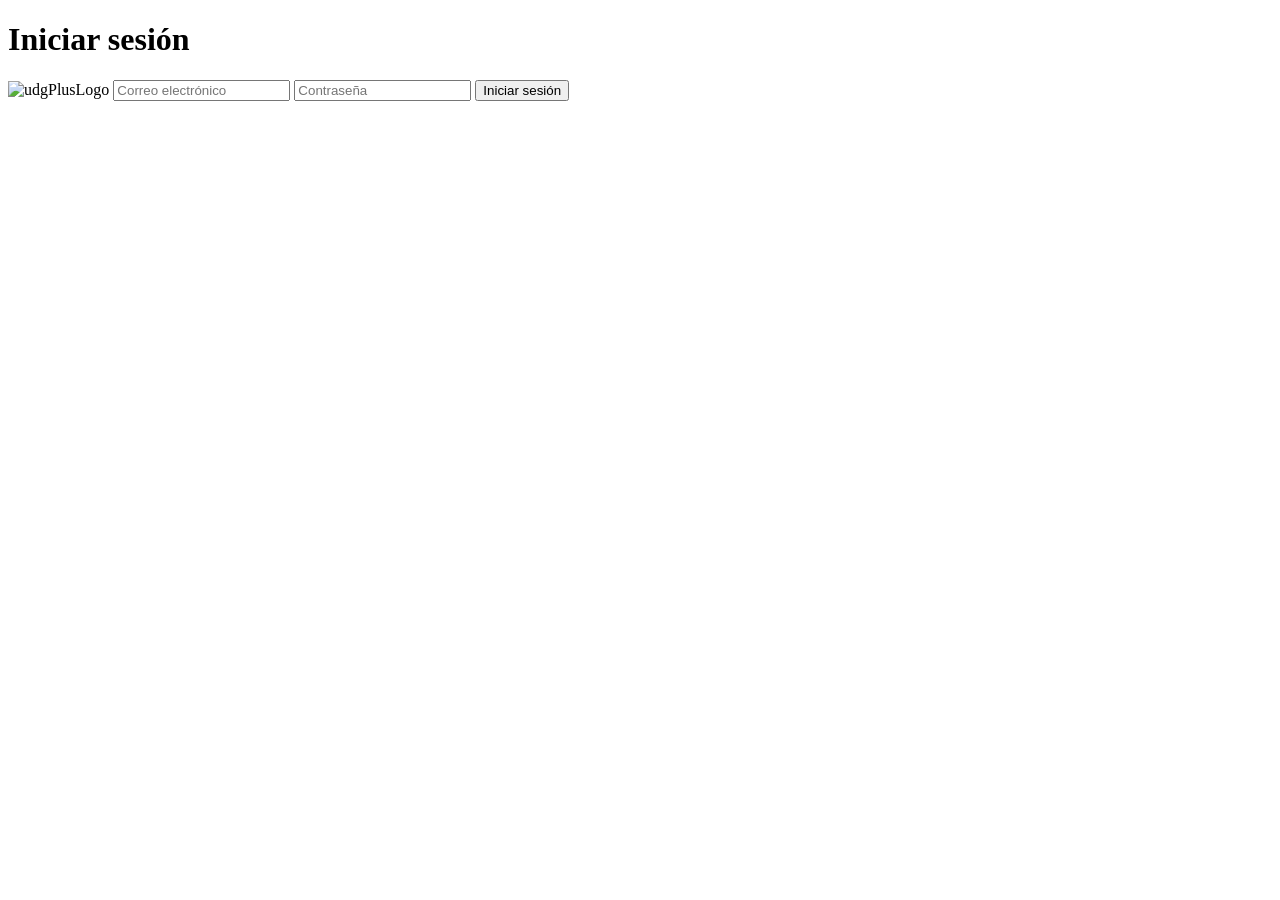
==== frontend/index.html @ 674bc553 "Login funciona Login funciona y la cuenta de admin que se me proporciono direcciona al archivo admin" ====
<!doctype html>
<html lang="en">
  <head>
    <meta charset="UTF-8" />
    <meta name="viewport" content="width=device-width, initial-scale=1" />
    <title>Udg</title>
    <link href="css/style.css" rel="stylesheet" />
  </head>
  <body>
    <div class="login-card">
      <form id="loginForm">
        <h1>Iniciar sesión</h1>
        <img
          src="assets/images/udgPlusLogInLogo.jpg"
          alt="udgPlusLogo"
          class="udg-logo"
        />
        <label for="user"></label>
        <input
          type="text"
          name="user"
          id="user"
          placeholder="Correo electrónico"
          required
        />

        <label for="password"></label>
        <input
          type="password"
          name="password"
          id="password"
          placeholder="Contraseña"
          required
        />

        <button type="submit">Iniciar sesión</button>
        <p id="errorMsg"></p>
      </form>
    </div>
    <script>
      const API_URL = "http://127.0.0.1:8000"; // cámbialo cuando despliegues

      const form = document.getElementById("loginForm");
      const errorMsg = document.getElementById("errorMsg");

      form.addEventListener("submit", async (e) => {
        e.preventDefault();
        errorMsg.style.display = "none";

        const email = document.getElementById("user").value;
        const password = document.getElementById("password").value;

        // OAuth2PasswordRequestForm exige form-urlencoded con 'username' y 'password'
        const body = new URLSearchParams();
        body.append("username", email);
        body.append("password", password);

        try {
          const res = await fetch(`${API_URL}/token`, {
            method: "POST",
            headers: { "Content-Type": "application/x-www-form-urlencoded" },
            body: body.toString(),
          });

          if (!res.ok) {
            const err = await res.json().catch(() => ({}));
            throw new Error(err.detail || "Credenciales incorrectas");
          }

          const data = await res.json();
          // data = { access_token: "...", token_type: "bearer" }
          localStorage.setItem("token", data.access_token);

          // Opcional: obtener perfil para saber si es admin o no
          const perfilRes = await fetch(`${API_URL}/perfil`, {
            headers: { Authorization: `Bearer ${data.access_token}` },
          });
          const perfil = await perfilRes.json();
          localStorage.setItem("departamento", perfil.departamento_tag);

          // Redirigir según rol
          if (perfil.departamento_tag === "admin") {
            window.location.href = "adminDashboard.html";
          } else {
            window.location.href = "dashboard.html";
          }
        } catch (err) {
          errorMsg.textContent = err.message;
          errorMsg.style.display = "block";
        }
      });
    </script>
  </body>
</html>
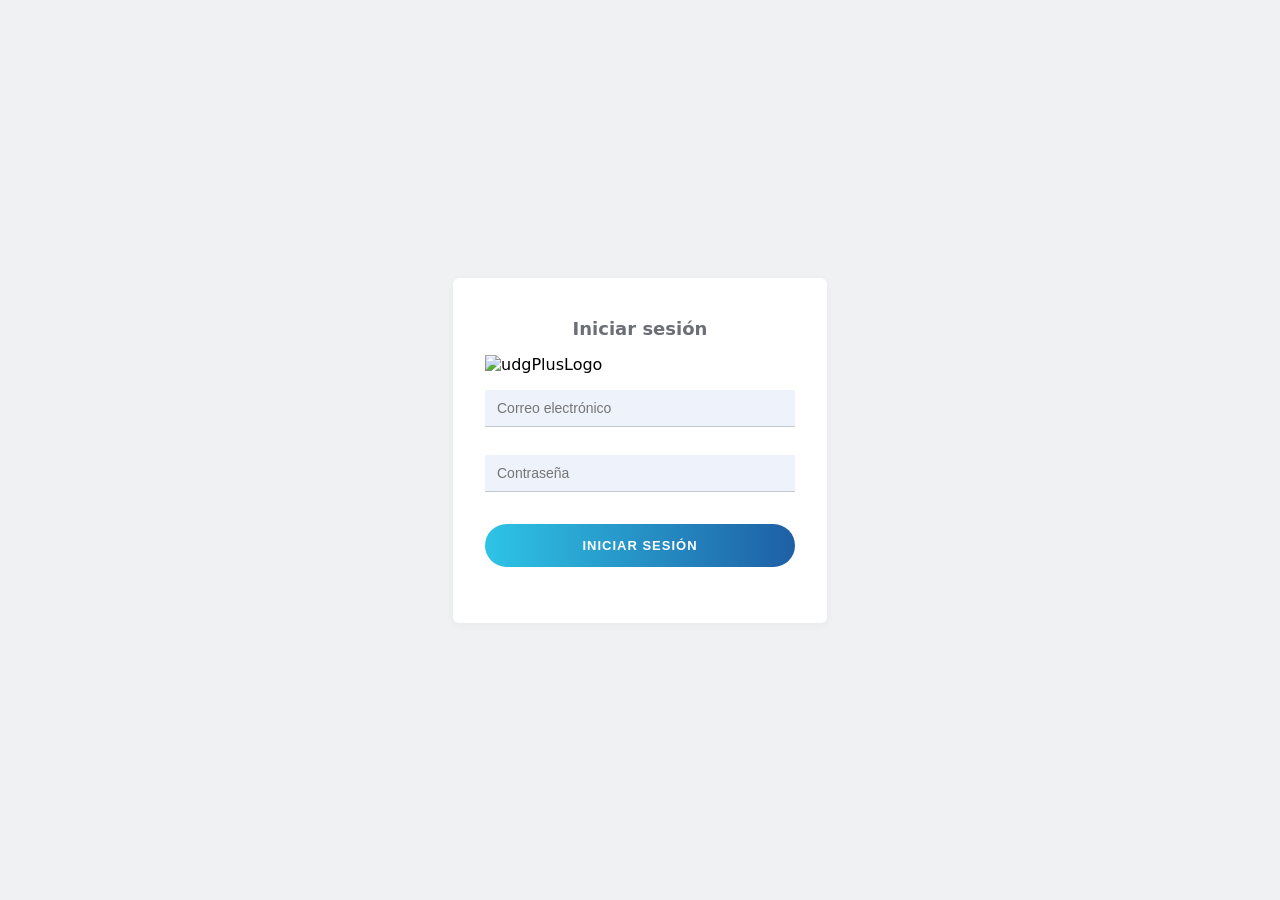
==== commit 91fe4d55: "Se actualiza y mejora el css Si bien el previo CSS funcionaba, problemas claros se presentaron al tr" ====
--- a/frontend/index.html
+++ b/frontend/index.html
@@ -6,7 +6,7 @@
     <title>Udg</title>
     <link href="css/style.css" rel="stylesheet" />
   </head>
-  <body>
+  <body class="page-index">
     <div class="login-card">
       <form id="loginForm">
         <h1>Iniciar sesión</h1>
--- a/frontend/css/style.css
+++ b/frontend/css/style.css
@@ -0,0 +1,80 @@
+/* ─── Globals (compartidos entre páginas) ─────────────────── */
+
+/* aquí irán cosas como .btn, .site-header, etc. cuando las necesites */
+
+/* ─── page-index ──────────────────────────────────────────── */
+
+.page-index {
+  background: #f0f1f3;
+  font-family:
+    system-ui,
+    -apple-system,
+    sans-serif;
+  margin: 0;
+  min-height: 100vh;
+  display: flex;
+  align-items: center;
+  justify-content: center;
+}
+
+.page-index .login-card {
+  background: white;
+  border-radius: 6px;
+  box-shadow: 0 2px 8px rgba(0, 0, 0, 0.04);
+  padding: 2.5rem 2rem;
+  width: 100%;
+  max-width: 310px;
+}
+
+.page-index .udg-logo {
+  display: block;
+  margin: 1rem auto 1rem;
+}
+
+.page-index .login-card h1 {
+  text-align: center;
+  font-size: 18px;
+  font-weight: bold;
+  color: #6b6e75;
+  margin: 0 0 1rem;
+}
+
+.page-index .login-card label {
+  display: block;
+  font-size: 12px;
+  color: #6b6e75;
+  margin-bottom: 4px;
+}
+
+.page-index .login-card input {
+  width: 100%;
+  box-sizing: border-box;
+  border: none;
+  border-bottom: 1px solid #c5c8ce;
+  background: #eef2fb;
+  padding: 10px 12px;
+  font-size: 14px;
+  color: #333;
+  outline: none;
+  margin-bottom: 1.5rem;
+  transition: border-color 0.3s;
+}
+
+.page-index .login-card input:focus {
+  border-bottom-color: #1e3a8a;
+}
+
+.page-index .login-card button {
+  width: 100%;
+  padding: 14px;
+  background: linear-gradient(to right, #2ec4e6, #1e5fa5);
+  color: white;
+  border: none;
+  border-radius: 30px;
+  font-size: 13px;
+  font-weight: 600;
+  letter-spacing: 1px;
+  cursor: pointer;
+  text-transform: uppercase;
+  margin-top: 0.5rem;
+}
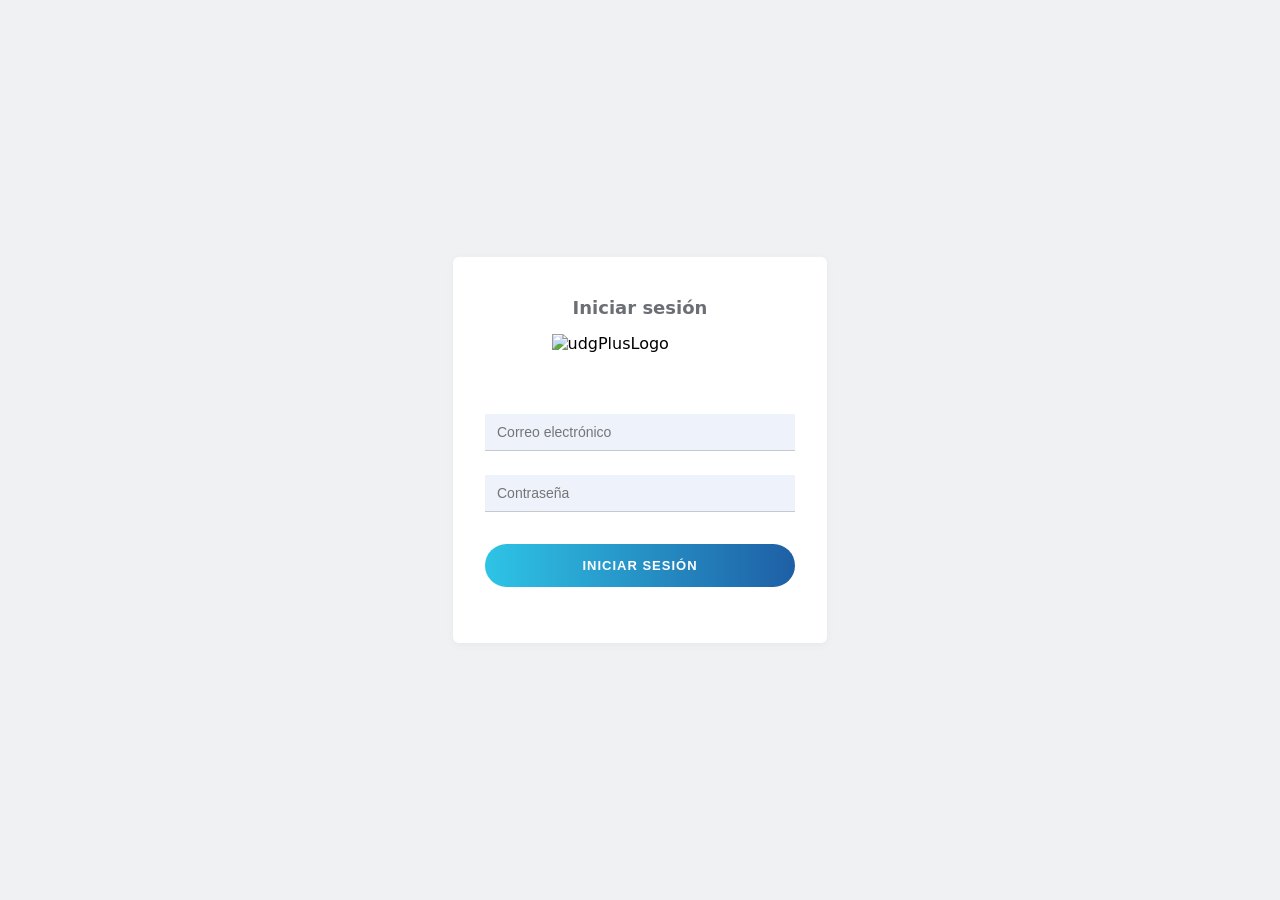
==== commit ba726927: "Frontend: metadatos, validacion de formato en fCrear y fix de autofill - Las tres paginas tienen fav" ====
--- a/frontend/index.html
+++ b/frontend/index.html
@@ -1,94 +1,51 @@
 <!doctype html>
-<html lang="en">
+<html lang="es">
   <head>
     <meta charset="UTF-8" />
     <meta name="viewport" content="width=device-width, initial-scale=1" />
+    <meta
+      name="description"
+      content="Inicio de sesión en la plataforma de formularios de la Universidad de Guadalajara."
+    />
     <title>Udg</title>
-    <link href="css/style.css" rel="stylesheet" />
+    <link rel="icon" href="assets/images/udgPlusLogInLogo.jpg" />
+    <link rel="stylesheet" href="css/style.css" />
   </head>
   <body class="page-index">
-    <div class="login-card">
-      <form id="loginForm">
-        <h1>Iniciar sesión</h1>
-        <img
-          src="assets/images/udgPlusLogInLogo.jpg"
-          alt="udgPlusLogo"
-          class="udg-logo"
-        />
-        <label for="user"></label>
-        <input
-          type="text"
-          name="user"
-          id="user"
-          placeholder="Correo electrónico"
-          required
-        />
+    <main>
+      <div class="login-card">
+        <form id="loginForm">
+          <h1>Iniciar sesión</h1>
+          <img
+            src="assets/images/udgPlusLogInLogo.jpg"
+            alt="udgPlusLogo"
+            class="udg-logo"
+            width="177"
+            height="64"
+          />
+          <label for="user" class="sr-only">Correo electrónico</label>
+          <input
+            type="email"
+            name="user"
+            id="user"
+            placeholder="Correo electrónico"
+            required
+          />
 
-        <label for="password"></label>
-        <input
-          type="password"
-          name="password"
-          id="password"
-          placeholder="Contraseña"
-          required
-        />
+          <label for="password" class="sr-only">Contraseña</label>
+          <input
+            type="password"
+            name="password"
+            id="password"
+            placeholder="Contraseña"
+            required
+          />
 
-        <button type="submit">Iniciar sesión</button>
-        <p id="errorMsg"></p>
-      </form>
-    </div>
-    <script>
-      const API_URL = "http://127.0.0.1:8000"; // cámbialo cuando despliegues
-
-      const form = document.getElementById("loginForm");
-      const errorMsg = document.getElementById("errorMsg");
-
-      form.addEventListener("submit", async (e) => {
-        e.preventDefault();
-        errorMsg.style.display = "none";
-
-        const email = document.getElementById("user").value;
-        const password = document.getElementById("password").value;
-
-        // OAuth2PasswordRequestForm exige form-urlencoded con 'username' y 'password'
-        const body = new URLSearchParams();
-        body.append("username", email);
-        body.append("password", password);
-
-        try {
-          const res = await fetch(`${API_URL}/token`, {
-            method: "POST",
-            headers: { "Content-Type": "application/x-www-form-urlencoded" },
-            body: body.toString(),
-          });
-
-          if (!res.ok) {
-            const err = await res.json().catch(() => ({}));
-            throw new Error(err.detail || "Credenciales incorrectas");
-          }
-
-          const data = await res.json();
-          // data = { access_token: "...", token_type: "bearer" }
-          localStorage.setItem("token", data.access_token);
-
-          // Opcional: obtener perfil para saber si es admin o no
-          const perfilRes = await fetch(`${API_URL}/perfil`, {
-            headers: { Authorization: `Bearer ${data.access_token}` },
-          });
-          const perfil = await perfilRes.json();
-          localStorage.setItem("departamento", perfil.departamento_tag);
-
-          // Redirigir según rol
-          if (perfil.departamento_tag === "admin") {
-            window.location.href = "adminDashboard.html";
-          } else {
-            window.location.href = "dashboard.html";
-          }
-        } catch (err) {
-          errorMsg.textContent = err.message;
-          errorMsg.style.display = "block";
-        }
-      });
-    </script>
+          <button type="submit">Iniciar sesión</button>
+          <p id="errorMsg"></p>
+        </form>
+      </div>
+      <script type="module" src="js/login.js"></script>
+    </main>
   </body>
 </html>
--- a/frontend/css/style.css
+++ b/frontend/css/style.css
@@ -1,6 +1,100 @@
 /* ─── Globals (compartidos entre páginas) ─────────────────── */
 
-/* aquí irán cosas como .btn, .site-header, etc. cuando las necesites */
+/* Botón mientras corre su acción: se ve y se siente inhabilitado. */
+button:disabled {
+  opacity: 0.6;
+  cursor: not-allowed;
+}
+
+/* Texto solo para lectores de pantalla: accesible pero invisible.
+   Lo usan las <label> del login para no romper el diseño con placeholder. */
+.sr-only {
+  position: absolute;
+  width: 1px;
+  height: 1px;
+  padding: 0;
+  margin: -1px;
+  overflow: hidden;
+  clip: rect(0, 0, 0, 0);
+  white-space: nowrap;
+  border: 0;
+}
+
+/* ─── Toasts (notify) ─────────────────────────────────────── */
+.toast-container {
+  position: fixed;
+  top: 1rem;
+  right: 1rem;
+  z-index: 1000;
+  display: flex;
+  flex-direction: column;
+  gap: 0.5rem;
+}
+.toast {
+  min-width: 220px;
+  max-width: 360px;
+  padding: 12px 16px;
+  border-radius: 6px;
+  color: #fff;
+  font-size: 14px;
+  box-shadow: 0 4px 14px rgba(0, 0, 0, 0.15);
+  opacity: 0;
+  transform: translateY(-8px);
+  transition:
+    opacity 0.25s ease,
+    transform 0.25s ease;
+}
+.toast.show {
+  opacity: 1;
+  transform: translateY(0);
+}
+.toast-ok {
+  background: #2e7d52;
+}
+.toast-error {
+  background: #c0392b;
+}
+
+/* ─── Diálogo de confirmación (confirmDialog) ─────────────── */
+.confirm-dialog {
+  border: none;
+  border-radius: 8px;
+  padding: 1.5rem;
+  width: 90%;
+  max-width: 360px;
+}
+.confirm-dialog::backdrop {
+  background: rgba(0, 0, 0, 0.5);
+}
+.confirm-msg {
+  margin: 0 0 1.25rem;
+  font-size: 15px;
+  color: #333;
+}
+.confirm-actions {
+  display: flex;
+  justify-content: flex-end;
+  gap: 0.5rem;
+}
+/* Doble clase para ganarle en especificidad a `.page-admin button`. */
+.confirm-actions .confirm-cancel,
+.confirm-actions .confirm-ok {
+  margin: 0;
+  padding: 10px 16px;
+  border: none;
+  border-radius: 6px;
+  font-size: 13px;
+  font-weight: 600;
+  cursor: pointer;
+}
+.confirm-actions .confirm-cancel {
+  background: #e3e5e9;
+  color: #333;
+}
+.confirm-actions .confirm-ok {
+  background: #c0392b;
+  color: #fff;
+}
 
 /* ─── page-index ──────────────────────────────────────────── */
 
@@ -78,3 +172,325 @@
   text-transform: uppercase;
   margin-top: 0.5rem;
 }
+
+/* ─── page-admin ──────────────────────────────────────────── */
+.page-admin {
+  background: #f0f1f3;
+  font-family:
+    system-ui,
+    -apple-system,
+    sans-serif;
+  margin: 0;
+  padding: 1.5rem;
+  color: #333;
+}
+.page-admin .admin-header {
+  display: flex;
+  justify-content: space-between;
+  align-items: center;
+  margin-bottom: 1rem;
+}
+.page-admin .admin-header .user-name {
+  font-weight: bold;
+  padding: 1rem;
+}
+
+.page-admin main {
+  display: flex;
+  align-items: flex-start;
+}
+
+.page-admin .card {
+  display: grid;
+  background: #fff;
+  border-radius: 6px;
+  box-shadow: 0 2px 8px rgba(0, 0, 0, 0.04);
+  padding: 1.5rem;
+  margin-right: 1rem;
+  max-width: 16%;
+}
+.page-admin .card h2 {
+  font-size: 15px;
+  color: #6b6e75;
+}
+.page-admin input,
+.page-admin select {
+  width: 100%;
+  box-sizing: border-box;
+  border: none;
+  border-bottom: 1px solid #c5c8ce;
+  background: #eef2fb;
+  padding: 10px 12px;
+  font-size: 14px;
+  margin-bottom: 1rem;
+  outline: none;
+}
+.page-admin button {
+  padding: 12px 18px;
+  margin-right: 8px;
+  background: linear-gradient(to right, #2ec4e6, #1e5fa5);
+  color: #fff;
+  border: none;
+  border-radius: 30px;
+  font-size: 13px;
+  font-weight: 600;
+  cursor: pointer;
+}
+.page-admin dialog {
+  border: none;
+  border-radius: 8px;
+  padding: 0;
+  width: 90%;
+  max-width: 520px;
+}
+.page-admin dialog::backdrop {
+  background: rgba(0, 0, 0, 0.5);
+}
+.page-admin .modal-box {
+  padding: 1.5rem;
+  max-height: 80vh;
+  overflow-y: auto;
+  position: relative;
+}
+.page-admin .modal-close {
+  position: absolute;
+  top: 8px;
+  right: 12px;
+  background: none;
+  border: none;
+  border-radius: 0;
+  color: #888;
+  font-size: 22px;
+  padding: 0;
+  cursor: pointer;
+}
+.page-admin .modal-item {
+  border-bottom: 1px solid #eee;
+  padding: 10px 0;
+  font-size: 13px;
+  line-height: 1.5;
+}
+.page-admin .modal-item a {
+  color: #1e5fa5;
+  word-break: break-all;
+}
+
+/* ─── Respuestas por departamento (tablas colapsables) ─── */
+.page-admin .resp-form {
+  display: flex;
+  align-items: center;
+  gap: 6px;
+  width: 100%;
+  margin: 1.25rem 0 0.25rem;
+  padding: 0;
+  background: none;
+  border: none;
+  border-radius: 0;
+  font-size: 14px;
+  font-weight: 600;
+  color: #1e5fa5;
+  text-align: left;
+  cursor: pointer;
+}
+.page-admin .resp-chevron {
+  display: inline-block;
+  font-size: 11px;
+  color: #888;
+  transition: transform 0.15s ease;
+}
+.page-admin .resp-block.is-open .resp-chevron {
+  transform: rotate(90deg);
+}
+.page-admin .resp-body {
+  display: none;
+}
+.page-admin .resp-block.is-open .resp-body {
+  display: block;
+}
+.page-admin .resp-toggle {
+  display: inline-flex;
+  align-items: center;
+  gap: 5px;
+  width: auto;
+  margin: 0;
+  font-size: 13px;
+  color: #555;
+  cursor: pointer;
+  white-space: nowrap;
+}
+.page-admin .resp-toggle input {
+  width: auto;
+  margin: 0;
+}
+.page-admin .resp-count {
+  color: #888;
+  font-weight: 400;
+}
+.page-admin .resp-empty {
+  font-size: 13px;
+  color: #888;
+  margin: 0.25rem 0 1rem;
+}
+.page-admin .resp-scroll {
+  width: max-content;
+  margin-bottom: 1rem;
+  border: 1px solid #e3e5e9;
+  border-radius: 4px;
+}
+.page-admin .resp-table {
+  border-collapse: collapse;
+  font-size: 12px;
+  width: auto;
+}
+.page-admin .resp-table th,
+.page-admin .resp-table td {
+  border: 1px solid #e3e5e9;
+  padding: 6px 8px;
+  text-align: left;
+  white-space: nowrap;
+}
+.page-admin .resp-table thead th {
+  background: #eef2fb;
+  position: sticky;
+  top: 0;
+}
+
+/* ─── Panel de respuestas inline (carta que crece con el contenido) ─── */
+.page-admin .resp-panel {
+  display: block;
+  flex: 0 0 auto;
+  max-width: none;
+  width: max-content;
+  align-self: flex-start;
+}
+.page-admin .resp-controls {
+  width: max-content;
+}
+/* Solo los selectores de respuestas: ancho de la opcion mas larga */
+.page-admin #rDepto,
+.page-admin #ruUsuario {
+  width: max-content;
+  max-width: none;
+}
+.page-admin .resp-title {
+  font-size: 16px;
+  margin: 1.25rem 0 0.5rem;
+  color: #333;
+}
+.page-admin .resp-placeholder {
+  color: #9aa0a6;
+  font-size: 13px;
+}
+
+/* ─── Reordenamiento: respuestas arriba, las demas cartas abajo ─── */
+.page-admin main {
+  flex-wrap: wrap;
+}
+.page-admin .row-break {
+  flex-basis: 100%;
+  height: 0;
+}
+.page-admin .resp-panel {
+  margin-bottom: 1rem;
+}
+/* ─── page-user ──────────────────────────────────────────── */
+.page-user {
+  background: #f0f1f3;
+  font-family:
+    system-ui,
+    -apple-system,
+    sans-serif;
+  margin: 0;
+  padding: 1.5rem;
+  color: #333;
+}
+.page-user .dash-header {
+  display: flex;
+  justify-content: space-between;
+  align-items: center;
+  margin-bottom: 1.5rem;
+}
+.page-user .dash-header .user-name {
+  font-weight: bold;
+  padding: 1rem;
+}
+.page-user button {
+  padding: 12px 18px;
+  background: linear-gradient(to right, #2ec4e6, #1e5fa5);
+  color: #fff;
+  border: none;
+  border-radius: 30px;
+  font-size: 13px;
+  font-weight: 600;
+  cursor: pointer;
+}
+.page-user .forms-grid {
+  display: grid;
+  grid-template-columns: repeat(auto-fill, minmax(240px, 1fr));
+  gap: 1rem;
+}
+.page-user .form-card {
+  display: block;
+  background: #fff;
+  border-radius: 6px;
+  box-shadow: 0 2px 8px rgba(0, 0, 0, 0.04);
+  padding: 1.25rem;
+  text-decoration: none;
+  color: #1e5fa5;
+  font-weight: 600;
+}
+.page-user .form-card:hover {
+  box-shadow: 0 4px 14px rgba(0, 0, 0, 0.1);
+}
+.page-user .form-card .dept {
+  display: block;
+  margin-top: 6px;
+  font-size: 12px;
+  font-weight: 400;
+  color: #6b6e75;
+}
+.page-user .empty {
+  background: #fff;
+  border-radius: 6px;
+  padding: 1.5rem;
+  color: #6b6e75;
+}
+
+/* ─── Responsive: admin en pantallas chicas ──────────────── */
+/* En tablets las cartas al 16% quedan inservibles: les damos un ancho usable. */
+@media (max-width: 1024px) {
+  .page-admin .card {
+    max-width: 320px;
+  }
+}
+/* En móvil apilamos todo a una sola columna a ancho completo. */
+@media (max-width: 768px) {
+  .page-admin {
+    padding: 1rem;
+  }
+  .page-admin .admin-header {
+    flex-direction: column;
+    align-items: flex-start;
+    gap: 0.5rem;
+  }
+  .page-admin main {
+    display: block;
+  }
+  .page-admin .card,
+  .page-admin .resp-panel {
+    max-width: none;
+    width: auto;
+    margin-right: 0;
+  }
+  .page-admin .resp-controls,
+  .page-admin #rDepto,
+  .page-admin #ruUsuario {
+    width: 100%;
+    max-width: 100%;
+  }
+  /* La tabla de respuestas hace scroll horizontal dentro de su carta. */
+  .page-admin .resp-scroll {
+    width: 100%;
+    overflow-x: auto;
+  }
+}
